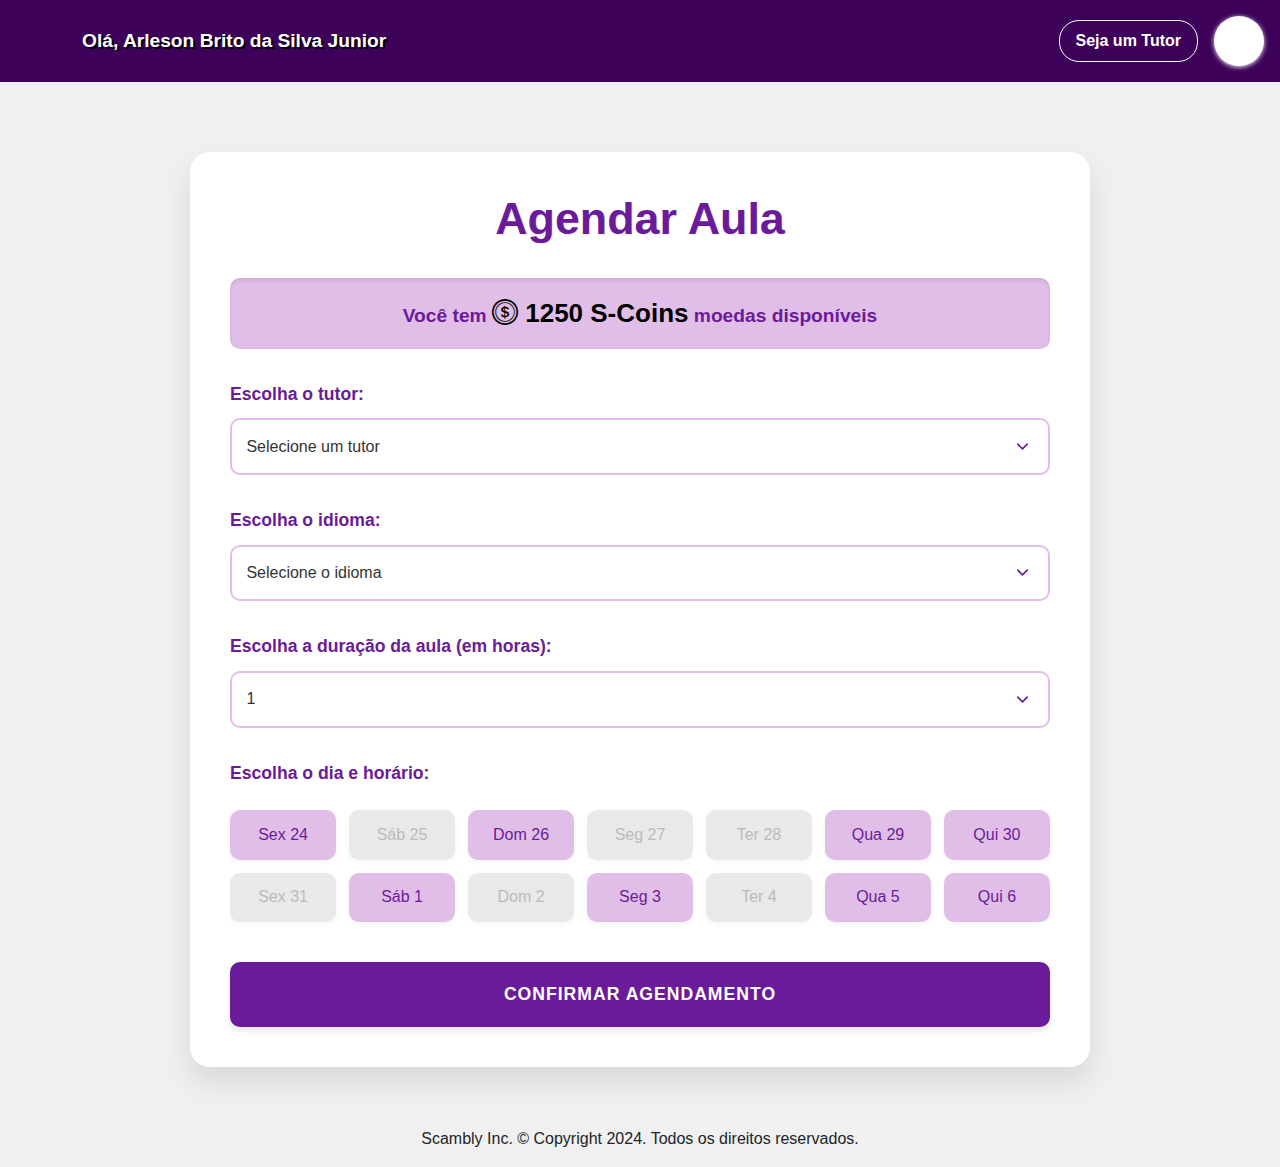
==== agendar-aula.html @ f0912e6a "subi os arquivos do site" ====
<!DOCTYPE html>
<html lang="pt-BR">
    <head>
        <title>Agendar Aula</title>
        <meta charset="UTF-8">
        <meta name="viewport" content="width=device-width, initial-scale=1.0">
        <link href="https://cdn.jsdelivr.net/npm/bootstrap@5.3.0-alpha1/dist/css/bootstrap.min.css" rel="stylesheet">
        <link href="https://cdn.jsdelivr.net/npm/bootstrap-icons/font/bootstrap-icons.css" rel="stylesheet">
        <link rel="stylesheet" href="/home.css"></link>
        <style>
            :root {
        --primary-color: #6a1b9a;
        --secondary-color: #9c27b0;
        --accent-color: #e1bee7;
        --background-color: #f5f5f5;
        --text-color: #333;
        --white: #ffffff;
    }
         .container2 {
        max-width: 900px;
        margin: 120px auto 50px;
        padding: 2.5rem;
        background-color: var(--white);
        border-radius: 20px;
        box-shadow: 0 15px 30px rgba(0,0,0,0.1);
    }
    
    h1 {
        color: var(--primary-color);
        text-align: center;
        margin-bottom: 2rem;
        font-size: 2.8rem;
        font-weight: 700;
        text-shadow: 1px 1px 2px rgba(106, 27, 154, 0.1);
    }
    
    .form-group {
        margin-bottom: 2rem;
    }
    
    label {
        display: block;
        margin-bottom: 0.7rem;
        color: var(--primary-color);
        font-weight: 600;
        font-size: 1.1rem;
    }
    
    select, input[type="number"] {
        width: 100%;
        padding: 0.9rem;
        border: 2px solid var(--accent-color);
        border-radius: 10px;
        font-size: 1rem;
        color: var(--text-color);
        background-color: var(--white);
        transition: all 0.3s ease;
        appearance: none;
        background-image: url("data:image/svg+xml,%3Csvg xmlns='http://www.w3.org/2000/svg' width='24' height='24' viewBox='0 0 24 24' fill='none' stroke='%236a1b9a' stroke-width='2' stroke-linecap='round' stroke-linejoin='round'%3E%3Cpolyline points='6 9 12 15 18 9'%3E%3C/polyline%3E%3C/svg%3E");
        background-repeat: no-repeat;
        background-position: right 1rem center;
        background-size: 1.2em;
    }
    
    select:focus, input[type="number"]:focus {
        outline: none;
        border-color: var(--secondary-color);
        box-shadow: 0 0 0 3px rgba(156, 39, 176, 0.2);
    }
    
    .calendar {
        display: grid;
        grid-template-columns: repeat(7, 1fr);
        gap: 0.8rem;
        margin-top: 1.5rem;
    }
    
    .calendar-day {
        background-color: var(--accent-color);
        color: var(--primary-color);
        padding: 0.8rem;
        text-align: center;
        border-radius: 10px;
        cursor: pointer;
        transition: all 0.3s ease;
        font-weight: 500;
        box-shadow: 0 2px 5px rgba(0,0,0,0.05);
    }
    
    .calendar-day:hover, .calendar-day.selected {
        background-color: var(--secondary-color);
        color: var(--white);
        transform: translateY(-2px);
        box-shadow: 0 5px 15px rgba(0,0,0,0.1);
    }
    
    .calendar-day.unavailable {
        background-color: #e0e0e0;
        color: #9e9e9e;
        cursor: not-allowed;
        opacity: 0.7;
    }
    
    .book-button {
        display: block;
        width: 100%;
        padding: 1.2rem;
        background-color: var(--primary-color);
        color: var(--white);
        text-align: center;
        text-decoration: none;
        border-radius: 10px;
        font-weight: 600;
        transition: all 0.3s ease;
        text-transform: uppercase;
        letter-spacing: 1px;
        border: none;
        cursor: pointer;
        margin-top: 2.5rem;
        font-size: 1.1rem;
        box-shadow: 0 4px 6px rgba(0,0,0,0.1);
    }
    
    .book-button:hover {
        background-color: var(--secondary-color);
        transform: translateY(-2px);
        box-shadow: 0 6px 12px rgba(0,0,0,0.15);
    }
    
    .points-available {
        text-align: center;
        margin-bottom: 2rem;
        font-weight: 600;
        color: var(--primary-color);
        font-size: 1.2rem;
        background-color: var(--accent-color);
        padding: 1rem;
        border-radius: 10px;
        box-shadow: inset 0 2px 4px rgba(0,0,0,0.1);
    }
    
    @media (max-width: 768px) {
        .container {
            padding: 1.5rem;
            margin: 100px 20px 30px;
        }
        
        h1 {
            font-size: 2.2rem;
        }
        
        .calendar {
            gap: 0.5rem;
        }
        
        .calendar-day {
            padding: 0.6rem;
            font-size: 0.9rem;
        }
    }
        </style>
</head>
<body>
    <nav class="navbartopo">
        <div class="navbar-left">
            <a href="/home.html"><div class="logo-placeholder"></div></a>
            <span class="navbar-text">Olá, Arleson Brito da Silva Junior</span>
        </div>
        <div class="navbar-right">
            <a href="/seja-um-tutor.html"><button class="tutor-button">Seja um Tutor</button></a>
            <a href="/meu-perfil.html"><div class="profile-icon"></div></a>
        </div>
    </nav>
<div class="uptudo">

    <div class="container2">
        <h1>Agendar Aula</h1>
        <div class="points-available">Você tem <i class="bi bi-coin" style="font-size: 26px; color: #000;"></i><span id="pointsAvailable" style="font-size: 26px; color: #000;"> 1250 S-Coins</span> moedas disponíveis</div>
        <form id="bookingForm">
            <div class="form-group">
                <label for="tutor">Escolha o tutor:</label>
                <select id="tutor" required>
                    <option value="">Selecione um tutor</option>
                    <option value="João Silva">João Silva</option>
                    <option value="Maria Santos">Maria Santos</option>
                    <option value="Carlos Oliveira">Carlos Oliveira</option>
                    <option value="Ana Rodrigues">Ana Rodrigues</option>
                    <option value="Pedro Almeida">Pedro Almeida</option>
                    <option value="Lucia Fernandez">Lucia Fernandez</option>
                </select>
            </div>
            <div class="form-group">
                <label for="language">Escolha o idioma:</label>
                <select id="language" required>
                    <option value="">Selecione o idioma</option>
                    <!-- Options will be dynamically populated based on tutor selection -->
                </select>
            </div>
            <div class="form-group">
                <label for="duration">Escolha a duração da aula (em horas):</label>
                <input type="number" id="duration" min="1" max="4" value="1" required>
            </div>
            <div class="form-group">
                <label>Escolha o dia e horário:</label>
                <div class="calendar" id="calendar">
                    <!-- Calendar days will be dynamically populated -->
                </div>
            </div>
            <button type="submit" class="book-button">Confirmar Agendamento</button>
        </form>
    </div>

    <script>
        const tutors = {
            "João Silva": ["Português", "Inglês", "Espanhol"],
            "Maria Santos": ["Espanhol", "Inglês", "Francês"],
            "Carlos Oliveira": ["Inglês", "Português", "Alemão"],
            "Ana Rodrigues": ["Português", "Inglês", "Italiano"],
            "Pedro Almeida": ["Francês", "Português", "Inglês"],
            "Lucia Fernandez": ["Espanhol", "Português", "Inglês"]
        };

        const tutorSelect = document.getElementById('tutor');
        const languageSelect = document.getElementById('language');
        const calendar = document.getElementById('calendar');
        const bookingForm = document.getElementById('bookingForm');

        tutorSelect.addEventListener('change', updateLanguages);
        bookingForm.addEventListener('submit', handleBooking);

        function updateLanguages() {
            const selectedTutor = tutorSelect.value;
            languageSelect.innerHTML = '<option value="">Selecione o idioma</option>';
            if (selectedTutor && tutors[selectedTutor]) {
                tutors[selectedTutor].forEach(language => {
                    const option = document.createElement('option');
                    option.value = language;
                    option.textContent = language;
                    languageSelect.appendChild(option);
                });
            }
        }

        function populateCalendar() {
            const daysOfWeek = ['Dom', 'Seg', 'Ter', 'Qua', 'Qui', 'Sex', 'Sáb'];
            const today = new Date();
            calendar.innerHTML = '';

            for (let i = 0; i < 14; i++) {
                const date = new Date(today);
                date.setDate(today.getDate() + i);
                const dayElement = document.createElement('div');
                dayElement.classList.add('calendar-day');
                dayElement.textContent = `${daysOfWeek[date.getDay()]} ${date.getDate()}`;
                dayElement.dataset.date = date.toISOString().split('T')[0];

                if (Math.random() > 0.7) {
                    dayElement.classList.add('unavailable');
                } else {
                    dayElement.addEventListener('click', selectDay);
                }

                calendar.appendChild(dayElement);
            }
        }

        function selectDay(event) {
            document.querySelectorAll('.calendar-day').forEach(day => day.classList.remove('selected'));
            event.target.classList.add('selected');
        }

        function handleBooking(event) {
            event.preventDefault();
            const selectedTutor = tutorSelect.value;
            const selectedLanguage = languageSelect.value;
            const duration = document.getElementById('duration').value;
            const selectedDay = document.querySelector('.calendar-day.selected');

            if (!selectedTutor || !selectedLanguage || !duration || !selectedDay) {
                alert('Por favor, preencha todos os campos e selecione um dia disponível.');
                return;
            }

            const bookingDetails = `
                Tutor: ${selectedTutor}
                Idioma: ${selectedLanguage}
                Duração: ${duration} hora(s)
                Data: ${selectedDay.textContent}
            `;

            alert(`Aula agendada com sucesso!\n\n${bookingDetails}`);
        }

        populateCalendar();
    </script>

</div>
<!-- INFO-2 -->
<div class="msg-fundo">
    <center><p>Scambly Inc. © Copyright 2024. Todos os direitos reservados.</p></center>
    </div>
<script src="https://cdn.jsdelivr.net/npm/bootstrap@5.3.0-alpha1/dist/js/bootstrap.bundle.min.js"></script>
</body></html>
---- home.css ----
body {
    font-family: 'Segoe UI', Tahoma, Geneva, Verdana, sans-serif;
    background-color: #f0f0f0;
    margin: 0;
    padding: 0;
}
.navbartopo {
    background-color: #3D015A;
    color: #fff;
    padding: 1rem;
    display: flex;
    justify-content: space-between;
    align-items: center;
}
.navbar-left {
    display: flex;
    align-items: center;
}
.logo-placeholder {
    background: url("https://blogger.googleusercontent.com/img/b/R29vZ2xl/AVvXsEh3Idf5ia0awOYA8zthJPV5Yzk71xbvBihutgDKgdsJ9y0TmXIfwKhiFz3SAAw0LZjsd2Vyu3atl94qg_7zKlrn5ucLSd5629sQyXCqj7f8nBqpeasdWpclqCBKcyHZQcyDDeZ2c9A8jaUOlKFGKBGHDbcUHN6ZstcjB8XbhxU5fAhga5fVTrt0SlN3/s1600/icon-bar.png") no-repeat;
    width: 50px;
    height: 50px;
    margin-right: 1rem;
}
.navbar-text {
    font-size: 1.2rem;
    font-weight: bold;
    text-shadow: 2px 2px #000;
}
.navbar-right {
    display: flex;
    align-items: center;
}
.tutor-button {
    background-color: #3D015A;
    color: #fff;
    border: none;
    padding: 0.5rem 1rem;
    border-radius: 20px;
    border: 1px solid #fff;
    font-weight: bold;
    cursor: pointer;
    margin-right: 1rem;
    transition: background-color 0.3s ease;
}
.tutor-button:hover {
    background-color: #f0f0f0;
    color: #3D015A;
}
.profile-icon {
    background: url("https://blogger.googleusercontent.com/img/b/R29vZ2xl/AVvXsEgbG_nBi-DzLQ8rP7uVzmi2gf3cx4QqdyirdaNSbehMrPfGCG5UskqQt6ResItG4nS8bHItfTqSimTr9XIGjLbo7naxBEC8Lvc_yju7-OnsoUSh0b8c7lJH-zl2S734pURMn55UTJkCf81X4dWyHqHcT17cXyvmsNQP5VMlpc4krvc2njCqz6cEMHsC/s1600/icon-perfil-teste.png") no-repeat;
    width: 50px;
    height: 50px;
    background-color: white;
    border-radius: 50%;
    display: flex;
    justify-content: center;
    align-items: center;
    cursor: pointer;
    box-shadow: 0 1px 5px #fff;
}
.info-bar {
    background-color: #e0e0e0;
    padding: 1rem;
    text-align: center;
    margin-top: 2rem;
}
.info-text {
    color: #333;
    font-size: 1.1rem;
    line-height: 1.6;
}
.content {
    padding: 2rem;
    max-width: 800px;
    margin: 0 auto;
}
/* Estilo para os ícones de ação */
.btn-outline-roxo {
    border-color: #3D015A;
    color: #3D015A;
}
.btn-outline-roxo:hover {
    background-color: #3D015A;
    color: white;
}
.btn-outline-roxo i {
color: #3D015A;
}
.btn-outline-roxo:hover i {
color: white;
}
.uptudo{
    margin-top: -50px;
}
.msg-fundo{
    margin-top: 60px;
}
.profile-container {
    max-width: 800px;
    margin: 80px auto 0;
    background-color: white;
    border-radius: 10px;
    box-shadow: 0 0 10px rgba(0,0,0,0.1);
    padding: 2rem;
}
.profile-header {
    display: flex;
    align-items: center;
    margin-bottom: 2rem;
}
.avatar {
    width: 150px;
    height: 150px;
    border-radius: 50%;
    background: url("https://blogger.googleusercontent.com/img/b/R29vZ2xl/AVvXsEgn16lxGQifQFp5aLAn7SO8ZtQ44T3npoyE9Thlw8WCwoNm19M7zbSUWREAfLrfUcRh6PlXjRvsWLlgPX4o1gCAUXtCPgrG9kLt6dl73Bukfcttumv-m27k6WSgOO8_xNtwayXnQlcjEGbYnd2PmdGRnqlLfRz25v_o13CSJlwJ6DAa9Ui9B_jIkSN8/s1600/avatar-perfil.png") no-repeat;
    display: flex;
    justify-content: center;
    align-items: center;
    font-size: 4rem;
    color: white;
    margin-right: 2rem;
    border: 2px solid #000;
}
.profile-info h1 {
    margin: 0 0 0.5rem 0;
    color: #6a1b9a;
}
.profile-info p {
    margin: 0.5rem 0;
    font-size: 1.1rem;
}
.language-section {
    margin-top: 2rem;
}
.language-section h2 {
    color: #6a1b9a;
    border-bottom: 2px solid #6a1b9a;
    padding-bottom: 0.5rem;
}
.language-item {
    display: flex;
    justify-content: space-between;
    align-items: center;
    padding: 1rem 0;
    border-bottom: 1px solid #eee;
}
.language-name {
    font-weight: bold;
}
.language-level {
    background-color: #6a1b9a;
    color: white;
    padding: 0.3rem 0.8rem;
    border-radius: 20px;
    font-size: 0.9rem;
}
.coins-section {
    margin-top: 2rem;
    text-align: center;
    background-color: #f9f0ff;
    padding: 1rem;
    border-radius: 10px;
}
.coins-amount {
    font-size: 1.5rem;
    font-weight: bold;
    color: #6a1b9a;
}
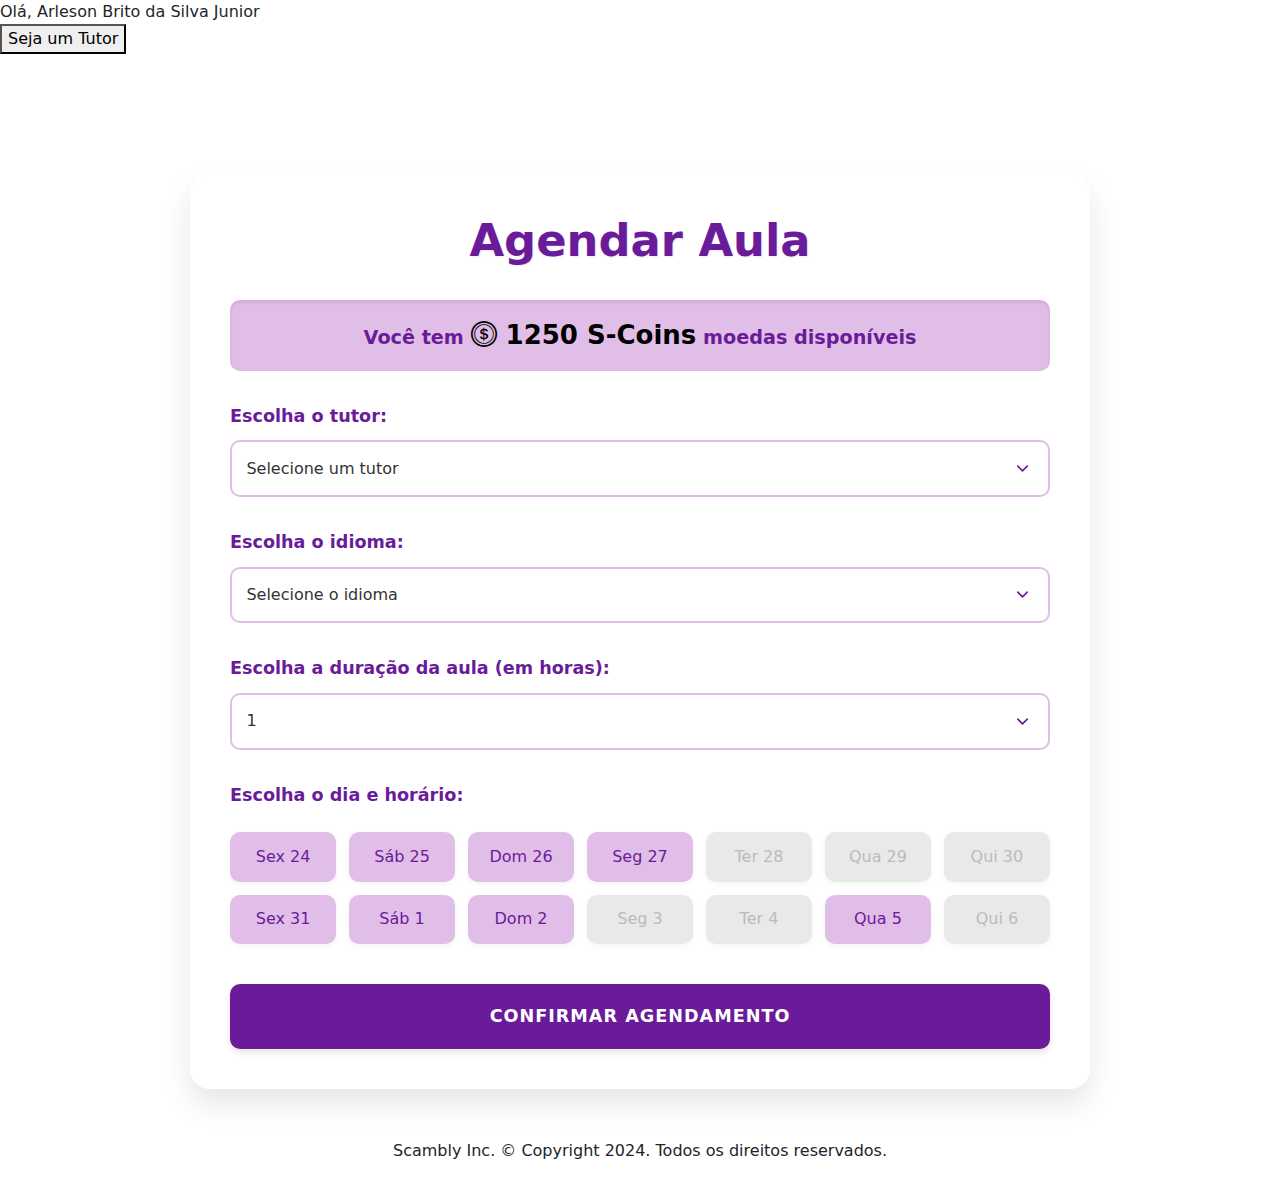
==== commit 0c5eaaed: "Update agendar-aula.html" ====
--- a/agendar-aula.html
+++ b/agendar-aula.html
@@ -6,7 +6,7 @@
         <meta name="viewport" content="width=device-width, initial-scale=1.0">
         <link href="https://cdn.jsdelivr.net/npm/bootstrap@5.3.0-alpha1/dist/css/bootstrap.min.css" rel="stylesheet">
         <link href="https://cdn.jsdelivr.net/npm/bootstrap-icons/font/bootstrap-icons.css" rel="stylesheet">
-        <link rel="stylesheet" href="/home.css"></link>
+        <link rel="stylesheet" href="/scambly/home.css"></link>
         <style>
             :root {
         --primary-color: #6a1b9a;
@@ -163,12 +163,12 @@
 <body>
     <nav class="navbartopo">
         <div class="navbar-left">
-            <a href="/home.html"><div class="logo-placeholder"></div></a>
+            <a href="/scambly/home.html"><div class="logo-placeholder"></div></a>
             <span class="navbar-text">Olá, Arleson Brito da Silva Junior</span>
         </div>
         <div class="navbar-right">
-            <a href="/seja-um-tutor.html"><button class="tutor-button">Seja um Tutor</button></a>
-            <a href="/meu-perfil.html"><div class="profile-icon"></div></a>
+            <a href="/scambly/seja-um-tutor.html"><button class="tutor-button">Seja um Tutor</button></a>
+            <a href="/scambly/meu-perfil.html"><div class="profile-icon"></div></a>
         </div>
     </nav>
 <div class="uptudo">
@@ -300,4 +300,4 @@
     <center><p>Scambly Inc. © Copyright 2024. Todos os direitos reservados.</p></center>
     </div>
 <script src="https://cdn.jsdelivr.net/npm/bootstrap@5.3.0-alpha1/dist/js/bootstrap.bundle.min.js"></script>
-</body></html>+</body></html>
